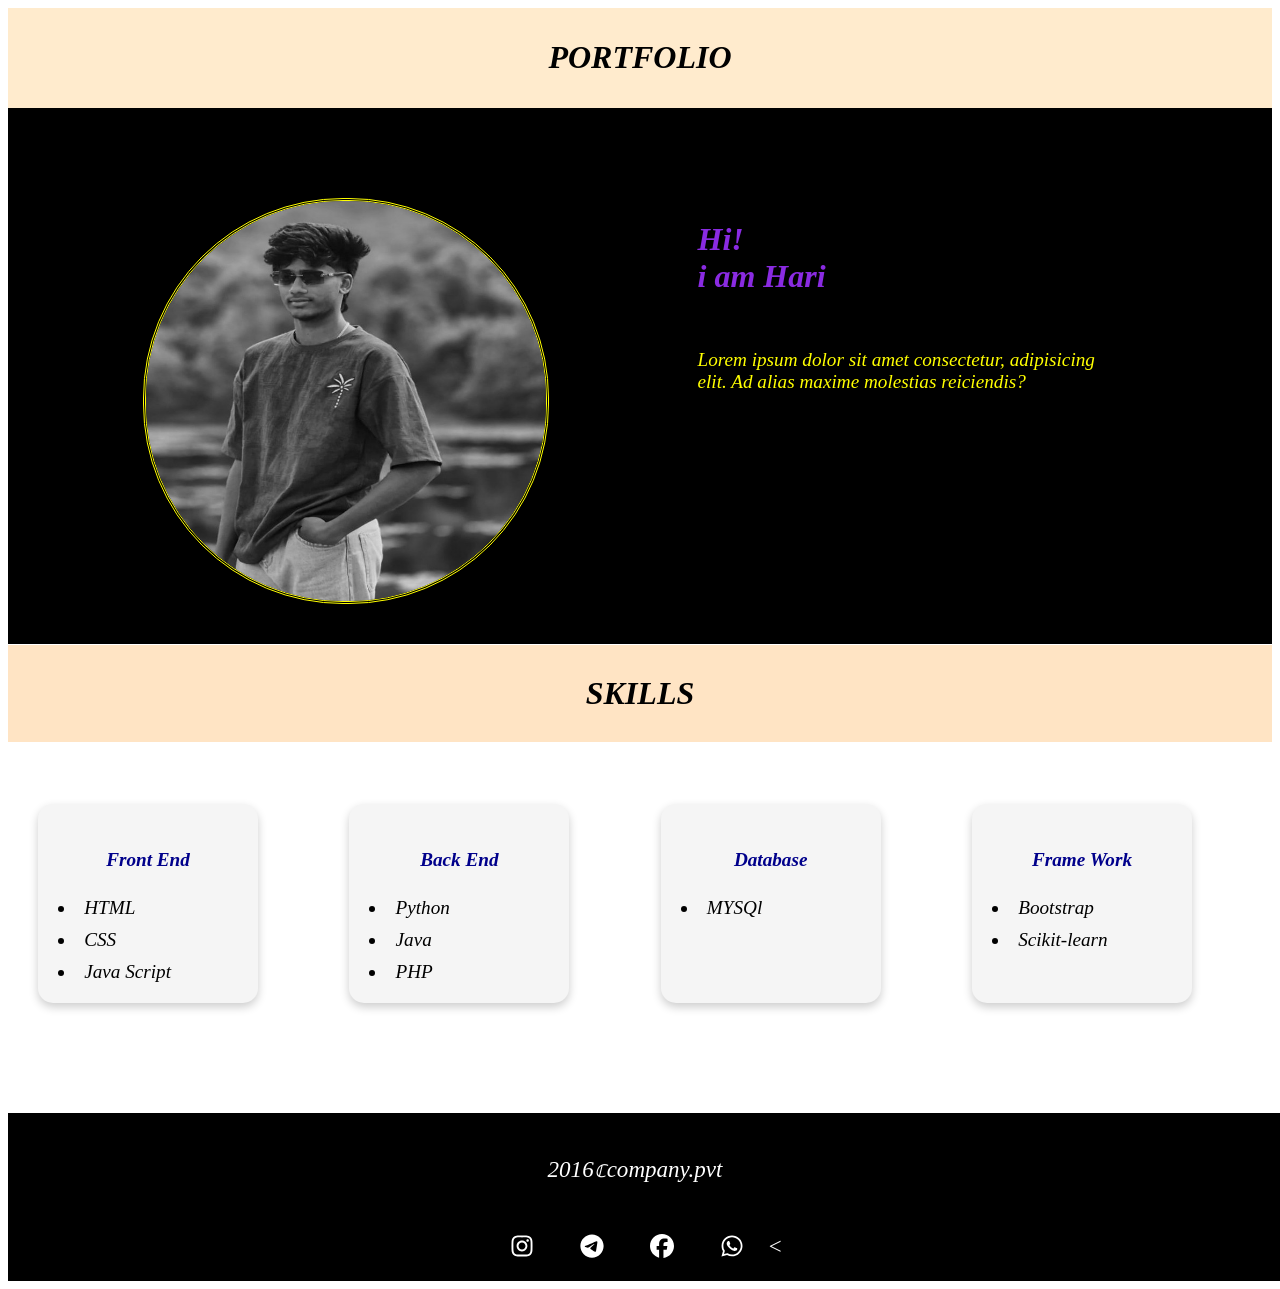
==== port.html @ a07edbcc "add" ====
<!DOCTYPE html>
<html lang="en">
<head>
    <meta charset="UTF-8">
    <meta name="viewport" content="width=device-width, initial-scale=1.0">
    <title>Document</title>
    <link rel="stylesheet" href="port.css">
</head>
<body>

    <header>
        <h1>PORTFOLIO</h1>
    </header>

    <section id="content">
        <img src="h1h1 copy.jpeg" alt="">
        <div>
            <h5>Hi!<br>
                i am Hari
            </h5>
            <p>Lorem ipsum dolor sit amet consectetur, adipisicing elit. Ad alias maxime molestias reiciendis?</p>
        </div>
    </section>

    <h3>SKILLS</h3>

    <section id="skills">

        <div class="skill1">
            <h4>Front End</h4>
            <li>HTML</li>
            <li>CSS</li>
            <li>Java Script</li>
        </div>

        <div class="skill2">
            <h4>Back End</h4>
            <li>Python</li>
            <li>Java</li>
            <li>PHP</li>
        </div>

        <div class="skill3">
            <h4>Database</h4>
            <li>MYSQl</li>
        </div>

        <div class="skill4">
            <h4>Frame Work</h4>
            <li>Bootstrap</li>
            <li>Scikit-learn</li>
        </div>

    </section>

    <div class="footer">

        <div class="para">
            <p>2016&copf;company.pvt</p>
        </div>

        <div class="social">

            <a href="https://www.instagram.com/"></a><li><svg xmlns="http://www.w3.org/2000/svg" viewBox="0 0 640 640"><!--!Font Awesome Free v7.2.0 by @fontawesome - https://fontawesome.com License - https://fontawesome.com/license/free Copyright 2026 Fonticons, Inc.--><path d="M320.3 205C256.8 204.8 205.2 256.2 205 319.7C204.8 383.2 256.2 434.8 319.7 435C383.2 435.2 434.8 383.8 435 320.3C435.2 256.8 383.8 205.2 320.3 205zM319.7 245.4C360.9 245.2 394.4 278.5 394.6 319.7C394.8 360.9 361.5 394.4 320.3 394.6C279.1 394.8 245.6 361.5 245.4 320.3C245.2 279.1 278.5 245.6 319.7 245.4zM413.1 200.3C413.1 185.5 425.1 173.5 439.9 173.5C454.7 173.5 466.7 185.5 466.7 200.3C466.7 215.1 454.7 227.1 439.9 227.1C425.1 227.1 413.1 215.1 413.1 200.3zM542.8 227.5C541.1 191.6 532.9 159.8 506.6 133.6C480.4 107.4 448.6 99.2 412.7 97.4C375.7 95.3 264.8 95.3 227.8 97.4C192 99.1 160.2 107.3 133.9 133.5C107.6 159.7 99.5 191.5 97.7 227.4C95.6 264.4 95.6 375.3 97.7 412.3C99.4 448.2 107.6 480 133.9 506.2C160.2 532.4 191.9 540.6 227.8 542.4C264.8 544.5 375.7 544.5 412.7 542.4C448.6 540.7 480.4 532.5 506.6 506.2C532.8 480 541 448.2 542.8 412.3C544.9 375.3 544.9 264.5 542.8 227.5zM495 452C487.2 471.6 472.1 486.7 452.4 494.6C422.9 506.3 352.9 503.6 320.3 503.6C287.7 503.6 217.6 506.2 188.2 494.6C168.6 486.8 153.5 471.7 145.6 452C133.9 422.5 136.6 352.5 136.6 319.9C136.6 287.3 134 217.2 145.6 187.8C153.4 168.2 168.5 153.1 188.2 145.2C217.7 133.5 287.7 136.2 320.3 136.2C352.9 136.2 423 133.6 452.4 145.2C472 153 487.1 168.1 495 187.8C506.7 217.3 504 287.3 504 319.9C504 352.5 506.7 422.6 495 452z"/></svg></li>
<a href="https://web.telegram.org/k/"></a><li><svg xmlns="http://www.w3.org/2000/svg" viewBox="0 0 640 640"><!--!Font Awesome Free v7.2.0 by @fontawesome - https://fontawesome.com License - https://fontawesome.com/license/free Copyright 2026 Fonticons, Inc.--><path d="M320 72C183 72 72 183 72 320C72 457 183 568 320 568C457 568 568 457 568 320C568 183 457 72 320 72zM435 240.7C431.3 279.9 415.1 375.1 406.9 419C403.4 437.6 396.6 443.8 390 444.4C375.6 445.7 364.7 434.9 350.7 425.7C328.9 411.4 316.5 402.5 295.4 388.5C270.9 372.4 286.8 363.5 300.7 349C304.4 345.2 367.8 287.5 369 282.3C369.2 281.6 369.3 279.2 367.8 277.9C366.3 276.6 364.2 277.1 362.7 277.4C360.5 277.9 325.6 300.9 258.1 346.5C248.2 353.3 239.2 356.6 231.2 356.4C222.3 356.2 205.3 351.4 192.6 347.3C177.1 342.3 164.7 339.6 165.8 331C166.4 326.5 172.5 322 184.2 317.3C256.5 285.8 304.7 265 328.8 255C397.7 226.4 412 221.4 421.3 221.2C423.4 221.2 427.9 221.7 430.9 224.1C432.9 225.8 434.1 228.2 434.4 230.8C434.9 234 435 237.3 434.8 240.6z"/></svg></li>
<a href="https://www.facebook.com/"></a><li><svg xmlns="http://www.w3.org/2000/svg" viewBox="0 0 640 640"><!--!Font Awesome Free v7.2.0 by @fontawesome - https://fontawesome.com License - https://fontawesome.com/license/free Copyright 2026 Fonticons, Inc.--><path d="M576 320C576 178.6 461.4 64 320 64C178.6 64 64 178.6 64 320C64 440 146.7 540.8 258.2 568.5L258.2 398.2L205.4 398.2L205.4 320L258.2 320L258.2 286.3C258.2 199.2 297.6 158.8 383.2 158.8C399.4 158.8 427.4 162 438.9 165.2L438.9 236C432.9 235.4 422.4 235 409.3 235C367.3 235 351.1 250.9 351.1 292.2L351.1 320L434.7 320L420.3 398.2L351 398.2L351 574.1C477.8 558.8 576 450.9 576 320z"/></svg></li>
<a href="https://web.whatsapp.com/"></a><li><svg xmlns="http://www.w3.org/2000/svg" viewBox="0 0 640 640"><!--!Font Awesome Free v7.2.0 by @fontawesome - https://fontawesome.com License - https://fontawesome.com/license/free Copyright 2026 Fonticons, Inc.--><path d="M476.9 161.1C435 119.1 379.2 96 319.9 96C197.5 96 97.9 195.6 97.9 318C97.9 357.1 108.1 395.3 127.5 429L96 544L213.7 513.1C246.1 530.8 282.6 540.1 319.8 540.1L319.9 540.1C442.2 540.1 544 440.5 544 318.1C544 258.8 518.8 203.1 476.9 161.1zM319.9 502.7C286.7 502.7 254.2 493.8 225.9 477L219.2 473L149.4 491.3L168 423.2L163.6 416.2C145.1 386.8 135.4 352.9 135.4 318C135.4 216.3 218.2 133.5 320 133.5C369.3 133.5 415.6 152.7 450.4 187.6C485.2 222.5 506.6 268.8 506.5 318.1C506.5 419.9 421.6 502.7 319.9 502.7zM421.1 364.5C415.6 361.7 388.3 348.3 383.2 346.5C378.1 344.6 374.4 343.7 370.7 349.3C367 354.9 356.4 367.3 353.1 371.1C349.9 374.8 346.6 375.3 341.1 372.5C308.5 356.2 287.1 343.4 265.6 306.5C259.9 296.7 271.3 297.4 281.9 276.2C283.7 272.5 282.8 269.3 281.4 266.5C280 263.7 268.9 236.4 264.3 225.3C259.8 214.5 255.2 216 251.8 215.8C248.6 215.6 244.9 215.6 241.2 215.6C237.5 215.6 231.5 217 226.4 222.5C221.3 228.1 207 241.5 207 268.8C207 296.1 226.9 322.5 229.6 326.2C232.4 329.9 268.7 385.9 324.4 410C359.6 425.2 373.4 426.5 391 423.9C401.7 422.3 423.8 410.5 428.4 397.5C433 384.5 433 373.4 431.6 371.1C430.3 368.6 426.6 367.2 421.1 364.5z"/></svg></li>
<
        </div>

    </div>

</body>
</html>
---- port.css ----
header{
    background-color: blanchedalmond;
    padding: 10px;
    text-align: center;
    font-style: italic;
}

#content img{
    width: 400px;
    height: 400px;
    border-radius: 200px;
    margin-left: 30px;
    margin-top: 50px;
    border-style: double;
}

#content{
    display: flex;
    justify-content: space-around;
    padding: 40px;
    background-color: black;
    color: yellow;
}

#content div{
    width: 400px;
    padding: 20px;
    align-items: center;
}

div{
    font-style: italic;
    font-family: 'Times New Roman', Times, serif;
    font-size: larger;
    margin-right: 50px;
}

div h5{
    font-size: xx-large;
    color: blueviolet;
}

#skills div{
    font-style: italic;
    font-family: 'Times New Roman', Times, serif;
}

#skills{
    display: flex;
    justify-content: space-between;
    padding: 30px;
}

h3{
    text-align: center;
    font-size: xx-large;
    background-color: bisque;
    padding: 30px;
    margin-top: 1px;
    font-style: italic;
}

.skill1,
.skill2,
.skill3,
.skill4{
    background-color: whitesmoke;
    padding: 20px;
    border-radius: 15px;
    width: 180px;
    box-shadow: 0px 4px 10px rgba(0,0,0,0.2);
}

.skill1 h4,
.skill2 h4,
.skill3 h4,
.skill4 h4{
    text-align: center;
    color: darkblue;
}

.skill1 li,
.skill2 li,
.skill3 li,
.skill4 li{
    margin-top: 10px;
}

.footer{
    display: flex;
    flex-direction: column;
    align-items: center;
    padding: 20px;
    background-color: black;
    color: white;
    margin-top: 80px;
    width: 100%;
}

.social{
    display: flex;
    gap: 20px;
    margin-top: 25px;
    align-items: center;
}

.social li{
    list-style: none;
    display: flex;
    align-items: center;
}

.social a{
    display: flex;
    align-items: center;
}

.social svg{
    width: 30px;
    height: 30px;
    fill: white;
    display: block;
}

.social svg path{
    fill: white;
}
@media(max-width:600px)
{
    #content{
        background-color: aquamarine;
        display: flex;
        flex-direction: column;

    }
    #skills{
         background-color: rgb(60, 198, 10);
         display: flex;
         flex-direction: column;

    }
    .footer{
        background-color: rgb(0, 54, 36);
         display: flex;
         flex-direction: column;
         color: black;

    }
}
@media(max-width:700px){
    #content{
        background-color: blueviolet;
    }
}
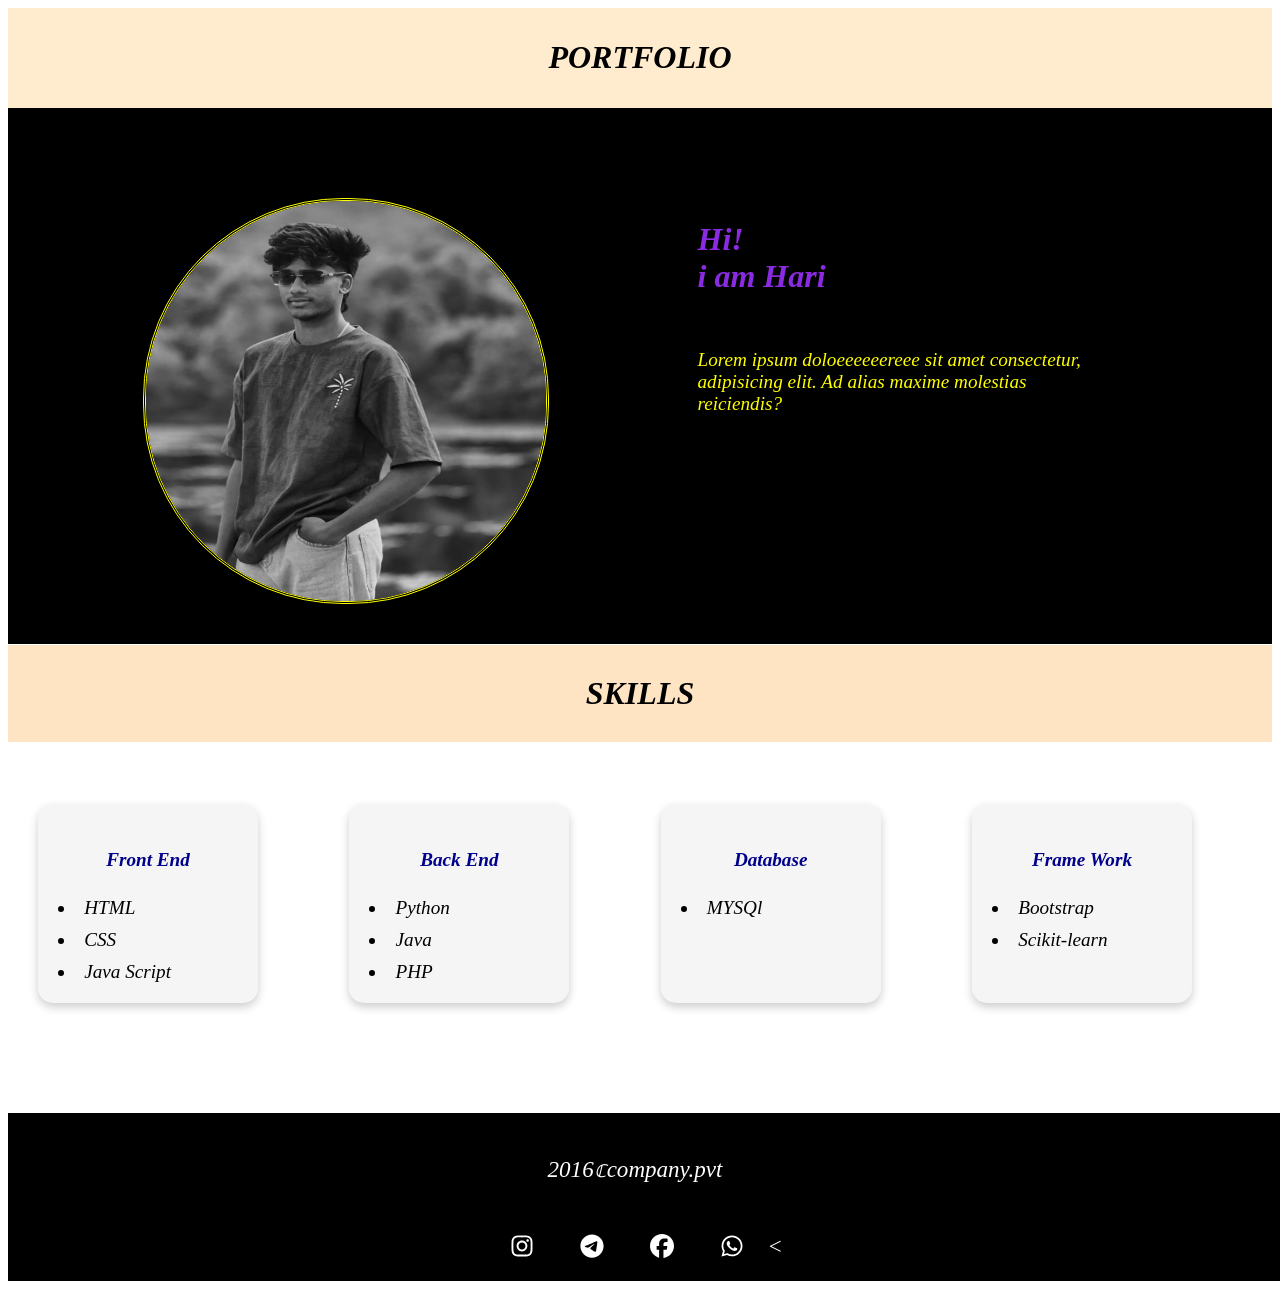
==== commit 915a61b1: "add" ====
--- a/port.html
+++ b/port.html
@@ -18,7 +18,7 @@
             <h5>Hi!<br>
                 i am Hari
             </h5>
-            <p>Lorem ipsum dolor sit amet consectetur, adipisicing elit. Ad alias maxime molestias reiciendis?</p>
+            <p>Lorem ipsum doloeeeeeereee sit amet consectetur, adipisicing elit. Ad alias maxime molestias reiciendis?</p>
         </div>
     </section>
 
